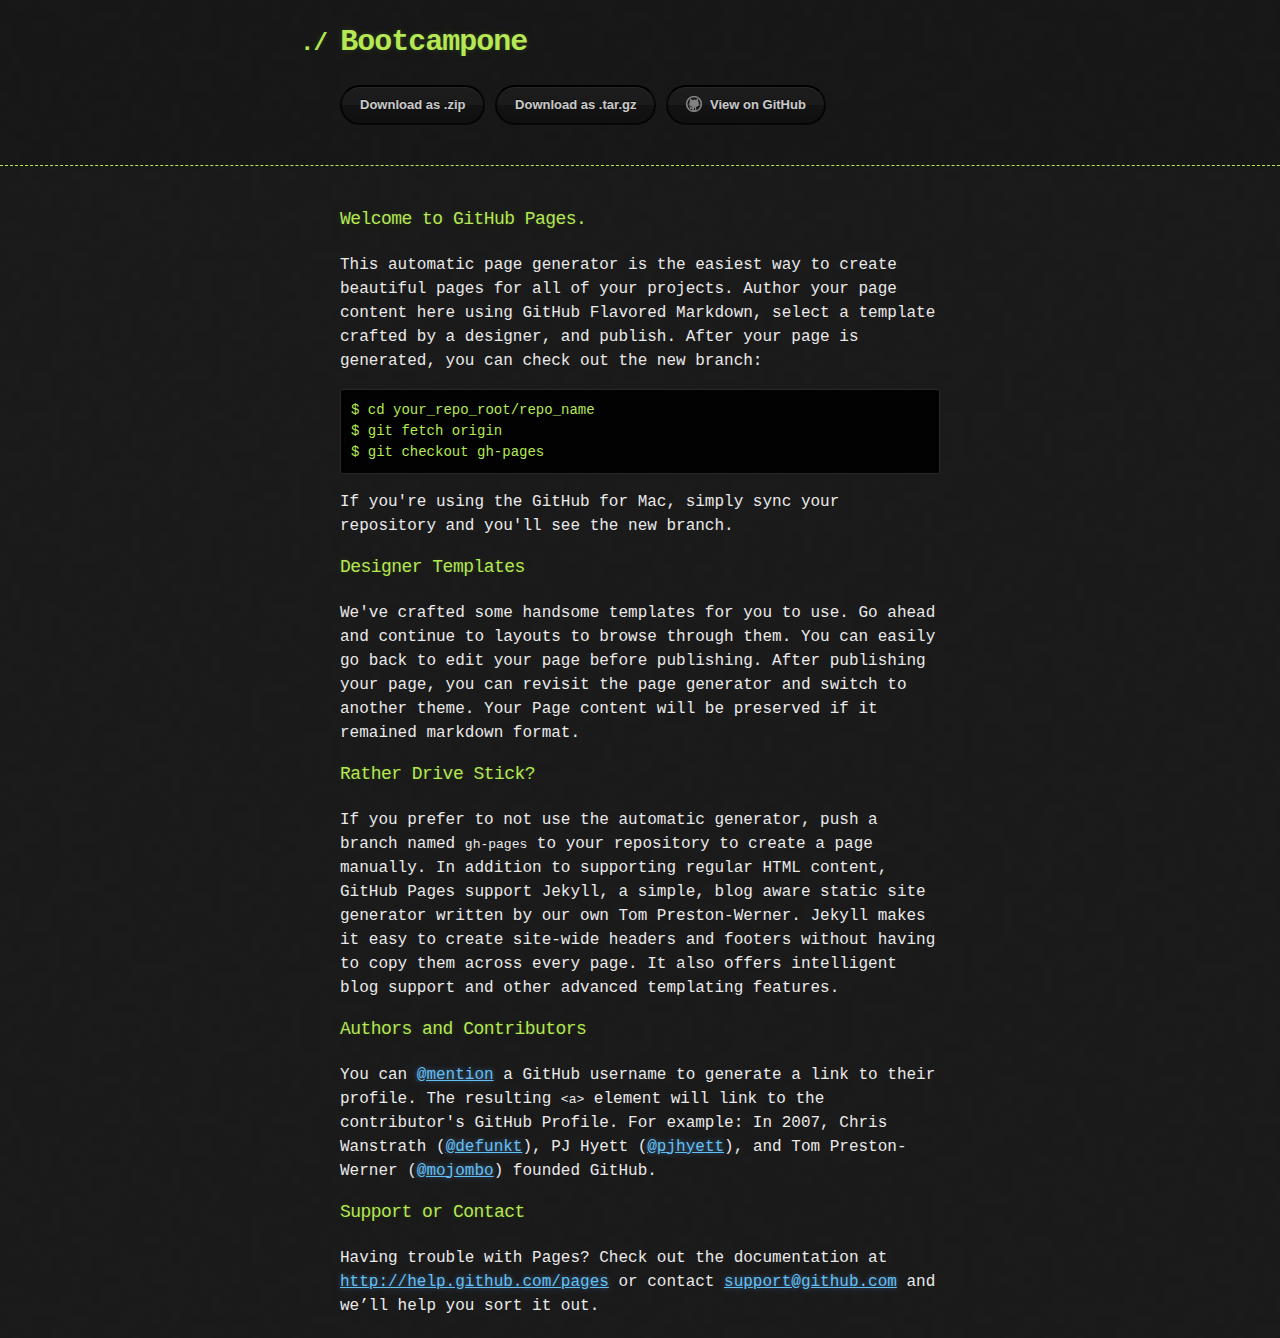
==== index.html @ dd945ce4 "Create gh-pages branch via GitHub" ====
<!DOCTYPE html>
<html>
  <head>
    <meta charset='utf-8'>
    <meta http-equiv="X-UA-Compatible" content="chrome=1">

    <link rel="stylesheet" type="text/css" href="stylesheets/stylesheet.css" media="screen" />
    <link rel="stylesheet" type="text/css" href="stylesheets/pygment_trac.css" media="screen" />
    <link rel="stylesheet" type="text/css" href="stylesheets/print.css" media="print" />

    <title>Bootcampone by dvega776</title>
  </head>

  <body>

    <header>
      <div class="container">
        <h1>Bootcampone</h1>
        <h2></h2>

        <section id="downloads">
          <a href="https://github.com/dvega776/BootCampOne/zipball/master" class="btn">Download as .zip</a>
          <a href="https://github.com/dvega776/BootCampOne/tarball/master" class="btn">Download as .tar.gz</a>
          <a href="https://github.com/dvega776/BootCampOne" class="btn btn-github"><span class="icon"></span>View on GitHub</a>
        </section>
      </div>
    </header>

    <div class="container">
      <section id="main_content">
        <h3>
<a name="welcome-to-github-pages" class="anchor" href="#welcome-to-github-pages"><span class="octicon octicon-link"></span></a>Welcome to GitHub Pages.</h3>

<p>This automatic page generator is the easiest way to create beautiful pages for all of your projects. Author your page content here using GitHub Flavored Markdown, select a template crafted by a designer, and publish. After your page is generated, you can check out the new branch:</p>

<pre><code>$ cd your_repo_root/repo_name
$ git fetch origin
$ git checkout gh-pages
</code></pre>

<p>If you're using the GitHub for Mac, simply sync your repository and you'll see the new branch.</p>

<h3>
<a name="designer-templates" class="anchor" href="#designer-templates"><span class="octicon octicon-link"></span></a>Designer Templates</h3>

<p>We've crafted some handsome templates for you to use. Go ahead and continue to layouts to browse through them. You can easily go back to edit your page before publishing. After publishing your page, you can revisit the page generator and switch to another theme. Your Page content will be preserved if it remained markdown format.</p>

<h3>
<a name="rather-drive-stick" class="anchor" href="#rather-drive-stick"><span class="octicon octicon-link"></span></a>Rather Drive Stick?</h3>

<p>If you prefer to not use the automatic generator, push a branch named <code>gh-pages</code> to your repository to create a page manually. In addition to supporting regular HTML content, GitHub Pages support Jekyll, a simple, blog aware static site generator written by our own Tom Preston-Werner. Jekyll makes it easy to create site-wide headers and footers without having to copy them across every page. It also offers intelligent blog support and other advanced templating features.</p>

<h3>
<a name="authors-and-contributors" class="anchor" href="#authors-and-contributors"><span class="octicon octicon-link"></span></a>Authors and Contributors</h3>

<p>You can <a href="https://github.com/blog/821" class="user-mention">@mention</a> a GitHub username to generate a link to their profile. The resulting <code>&lt;a&gt;</code> element will link to the contributor's GitHub Profile. For example: In 2007, Chris Wanstrath (<a href="https://github.com/defunkt" class="user-mention">@defunkt</a>), PJ Hyett (<a href="https://github.com/pjhyett" class="user-mention">@pjhyett</a>), and Tom Preston-Werner (<a href="https://github.com/mojombo" class="user-mention">@mojombo</a>) founded GitHub.</p>

<h3>
<a name="support-or-contact" class="anchor" href="#support-or-contact"><span class="octicon octicon-link"></span></a>Support or Contact</h3>

<p>Having trouble with Pages? Check out the documentation at <a href="http://help.github.com/pages">http://help.github.com/pages</a> or contact <a href="mailto:support@github.com">support@github.com</a> and we’ll help you sort it out.</p>
      </section>
    </div>

    
  </body>
</html>
---- stylesheets/stylesheet.css ----
body {
  margin: 0;
  padding: 0;
  background: #151515 url("../images/bkg.png") 0 0;
  color: #eaeaea;
  font: 16px;
  line-height: 1.5;
  font-family: Monaco, "Bitstream Vera Sans Mono", "Lucida Console", Terminal, monospace;
}

/* General & 'Reset' Stuff */

.container {
  width: 90%;
  max-width: 600px;
  margin: 0 auto;
}

section {
  display: block;
  margin: 0 0 20px 0;
}

h1, h2, h3, h4, h5, h6 {
  margin: 0 0 20px;
}

li {
  line-height: 1.4 ;
}

/* Header, <header>
   header   - container
   h1       - project name
   h2       - project description
*/

header {
  background: rgba(0, 0, 0, 0.1);
  width: 100%;
  border-bottom: 1px dashed #b5e853;
  padding: 20px 0;
  margin: 0 0 40px 0;
}

header h1 {
  font-size: 30px;
  line-height: 1.5;
  margin: 0 0 0 -40px;
  font-weight: bold;
  font-family: Monaco, "Bitstream Vera Sans Mono", "Lucida Console", Terminal, monospace;
  color: #b5e853;
  text-shadow: 0 1px 1px rgba(0, 0, 0, 0.1),
               0 0 5px rgba(181, 232, 83, 0.1),
               0 0 10px rgba(181, 232, 83, 0.1);
  letter-spacing: -1px;
  -webkit-font-smoothing: antialiased;
}

header h1:before {
  content: "./ ";
  font-size: 24px;
}

header h2 {
  font-size: 18px;
  font-weight: 300;
  color: #666;
}

#downloads .btn {
  display: inline-block;
  text-align: center;
  margin: 0;
}

/* Main Content
*/

#main_content {
  width: 100%;
  -webkit-font-smoothing: antialiased;
}
section img {
  max-width: 100%
}

h1, h2, h3, h4, h5, h6 {
  font-weight: normal;
  font-family: Monaco, "Bitstream Vera Sans Mono", "Lucida Console", Terminal, monospace;
  color: #b5e853;
  letter-spacing: -0.03em;
  text-shadow: 0 1px 1px rgba(0, 0, 0, 0.1),
               0 0 5px rgba(181, 232, 83, 0.1),
               0 0 10px rgba(181, 232, 83, 0.1);
}

#main_content h1 {
  font-size: 30px;
}

#main_content h2 {
  font-size: 24px;
}

#main_content h3 {
  font-size: 18px;
}

#main_content h4 {
  font-size: 14px;
}

#main_content h5 {
  font-size: 12px;
  text-transform: uppercase;
  margin: 0 0 5px 0;
}

#main_content h6 {
  font-size: 12px;
  text-transform: uppercase;
  color: #999;
  margin: 0 0 5px 0;
}

dt {
  font-style: italic;
  font-weight: bold;
}

ul li {
  list-style: none;
}

ul li:before {
  content: ">>";
  font-family: Monaco, "Bitstream Vera Sans Mono", "Lucida Console", Terminal, monospace;
  font-size: 13px;
  color: #b5e853;
  margin-left: -37px;
  margin-right: 21px;
  line-height: 16px;
}

blockquote {
  color: #aaa;
  padding-left: 10px;
  border-left: 1px dotted #666;
}

pre {
  background: rgba(0, 0, 0, 0.9);
  border: 1px solid rgba(255, 255, 255, 0.15);
  padding: 10px;
  font-size: 14px;
  color: #b5e853;
  border-radius: 2px;
  -moz-border-radius: 2px;
  -webkit-border-radius: 2px;
  text-wrap: normal;
  overflow: auto;
  overflow-y: hidden;
}

table {
  width: 100%;
  margin: 0 0 20px 0;
}

th {
  text-align: left;
  border-bottom: 1px dashed #b5e853;
  padding: 5px 10px;
}

td {
  padding: 5px 10px;
}

hr {
  height: 0;
  border: 0;
  border-bottom: 1px dashed #b5e853;
  color: #b5e853;
}

/* Buttons
*/

.btn {
  display: inline-block;
  background: -webkit-linear-gradient(top, rgba(40, 40, 40, 0.3), rgba(35, 35, 35, 0.3) 50%, rgba(10, 10, 10, 0.3) 50%, rgba(0, 0, 0, 0.3));
  padding: 8px 18px;
  border-radius: 50px;
  border: 2px solid rgba(0, 0, 0, 0.7);
  border-bottom: 2px solid rgba(0, 0, 0, 0.7);
  border-top: 2px solid rgba(0, 0, 0, 1);
  color: rgba(255, 255, 255, 0.8);
  font-family: Helvetica, Arial, sans-serif;
  font-weight: bold;
  font-size: 13px;
  text-decoration: none;
  text-shadow: 0 -1px 0 rgba(0, 0, 0, 0.75);
  box-shadow: inset 0 1px 0 rgba(255, 255, 255, 0.05);
}

.btn:hover {
  background: -webkit-linear-gradient(top, rgba(40, 40, 40, 0.6), rgba(35, 35, 35, 0.6) 50%, rgba(10, 10, 10, 0.8) 50%, rgba(0, 0, 0, 0.8));
}

.btn .icon {
  display: inline-block;
  width: 16px;
  height: 16px;
  margin: 1px 8px 0 0;
  float: left;
}

.btn-github .icon {
  opacity: 0.6;
  background: url("../images/blacktocat.png") 0 0 no-repeat;
}

/* Links
   a, a:hover, a:visited
*/

a {
  color: #63c0f5;
  text-shadow: 0 0 5px rgba(104, 182, 255, 0.5);
}

/* Clearfix */

.cf:before, .cf:after {
  content:"";
  display:table;
}

.cf:after {
  clear:both;
}

.cf {
  zoom:1;
}
---- stylesheets/pygment_trac.css ----
.highlight .c { color: #999988; font-style: italic } /* Comment */
.highlight .err { color: #a61717; background-color: #e3d2d2 } /* Error */
.highlight .k { font-weight: bold } /* Keyword */
.highlight .o { font-weight: bold } /* Operator */
.highlight .cm { color: #999988; font-style: italic } /* Comment.Multiline */
.highlight .cp { color: #999999; font-weight: bold } /* Comment.Preproc */
.highlight .c1 { color: #999988; font-style: italic } /* Comment.Single */
.highlight .cs { color: #999999; font-weight: bold; font-style: italic } /* Comment.Special */
.highlight .gd { color: #000000; background-color: #ffdddd } /* Generic.Deleted */
.highlight .gd .x { color: #000000; background-color: #ffaaaa } /* Generic.Deleted.Specific */
.highlight .ge { font-style: italic } /* Generic.Emph */
.highlight .gr { color: #aa0000 } /* Generic.Error */
.highlight .gh { color: #999999 } /* Generic.Heading */
.highlight .gi { color: #000000; background-color: #ddffdd } /* Generic.Inserted */
.highlight .gi .x { color: #000000; background-color: #aaffaa } /* Generic.Inserted.Specific */
.highlight .go { color: #888888 } /* Generic.Output */
.highlight .gp { color: #555555 } /* Generic.Prompt */
.highlight .gs { font-weight: bold } /* Generic.Strong */
.highlight .gu { color: #800080; font-weight: bold; } /* Generic.Subheading */
.highlight .gt { color: #aa0000 } /* Generic.Traceback */
.highlight .kc { font-weight: bold } /* Keyword.Constant */
.highlight .kd { font-weight: bold } /* Keyword.Declaration */
.highlight .kn { font-weight: bold } /* Keyword.Namespace */
.highlight .kp { font-weight: bold } /* Keyword.Pseudo */
.highlight .kr { font-weight: bold } /* Keyword.Reserved */
.highlight .kt { color: #445588; font-weight: bold } /* Keyword.Type */
.highlight .m { color: #009999 } /* Literal.Number */
.highlight .s { color: #d14 } /* Literal.String */
.highlight .na { color: #008080 } /* Name.Attribute */
.highlight .nb { color: #0086B3 } /* Name.Builtin */
.highlight .nc { color: #445588; font-weight: bold } /* Name.Class */
.highlight .no { color: #008080 } /* Name.Constant */
.highlight .ni { color: #800080 } /* Name.Entity */
.highlight .ne { color: #990000; font-weight: bold } /* Name.Exception */
.highlight .nf { color: #990000; font-weight: bold } /* Name.Function */
.highlight .nn { color: #555555 } /* Name.Namespace */
.highlight .nt { color: #CBDFFF } /* Name.Tag */
.highlight .nv { color: #008080 } /* Name.Variable */
.highlight .ow { font-weight: bold } /* Operator.Word */
.highlight .w { color: #bbbbbb } /* Text.Whitespace */
.highlight .mf { color: #009999 } /* Literal.Number.Float */
.highlight .mh { color: #009999 } /* Literal.Number.Hex */
.highlight .mi { color: #009999 } /* Literal.Number.Integer */
.highlight .mo { color: #009999 } /* Literal.Number.Oct */
.highlight .sb { color: #d14 } /* Literal.String.Backtick */
.highlight .sc { color: #d14 } /* Literal.String.Char */
.highlight .sd { color: #d14 } /* Literal.String.Doc */
.highlight .s2 { color: #d14 } /* Literal.String.Double */
.highlight .se { color: #d14 } /* Literal.String.Escape */
.highlight .sh { color: #d14 } /* Literal.String.Heredoc */
.highlight .si { color: #d14 } /* Literal.String.Interpol */
.highlight .sx { color: #d14 } /* Literal.String.Other */
.highlight .sr { color: #009926 } /* Literal.String.Regex */
.highlight .s1 { color: #d14 } /* Literal.String.Single */
.highlight .ss { color: #990073 } /* Literal.String.Symbol */
.highlight .bp { color: #999999 } /* Name.Builtin.Pseudo */
.highlight .vc { color: #008080 } /* Name.Variable.Class */
.highlight .vg { color: #008080 } /* Name.Variable.Global */
.highlight .vi { color: #008080 } /* Name.Variable.Instance */
.highlight .il { color: #009999 } /* Literal.Number.Integer.Long */

.type-csharp .highlight .k { color: #0000FF }
.type-csharp .highlight .kt { color: #0000FF }
.type-csharp .highlight .nf { color: #000000; font-weight: normal }
.type-csharp .highlight .nc { color: #2B91AF }
.type-csharp .highlight .nn { color: #000000 }
.type-csharp .highlight .s { color: #A31515 }
.type-csharp .highlight .sc { color: #A31515 }
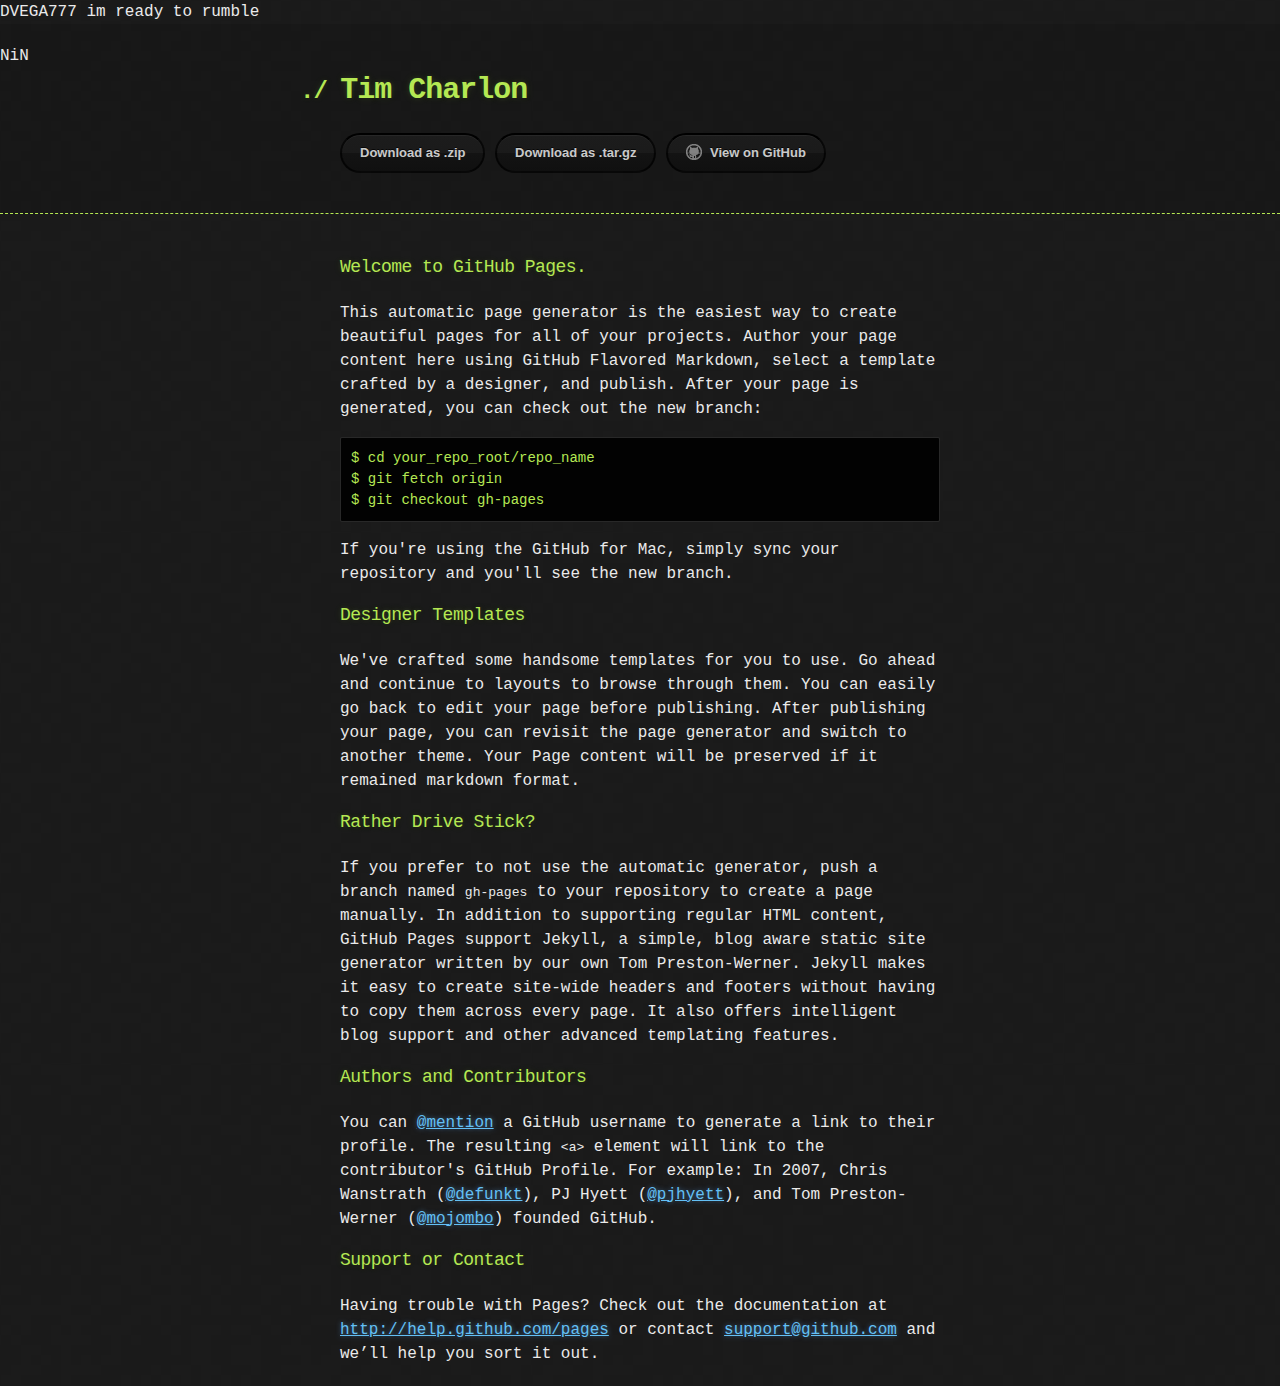
==== commit b0457e31: "made changes" ====
--- a/index.html
+++ b/index.html
@@ -8,14 +8,14 @@
     <link rel="stylesheet" type="text/css" href="stylesheets/pygment_trac.css" media="screen" />
     <link rel="stylesheet" type="text/css" href="stylesheets/print.css" media="print" />
 
-    <title>Bootcampone by dvega776</title>
-  </head>
+    <title>Bootcampone nin by dvega776</title>
+  </head>DVEGA777
 
-  <body>
+  <body>im ready to rumble
 
-    <header>
+    <header> NiN
       <div class="container">
-        <h1>Bootcampone</h1>
+        <h1>Tim Charlon</h1>
         <h2></h2>
 
         <section id="downloads">
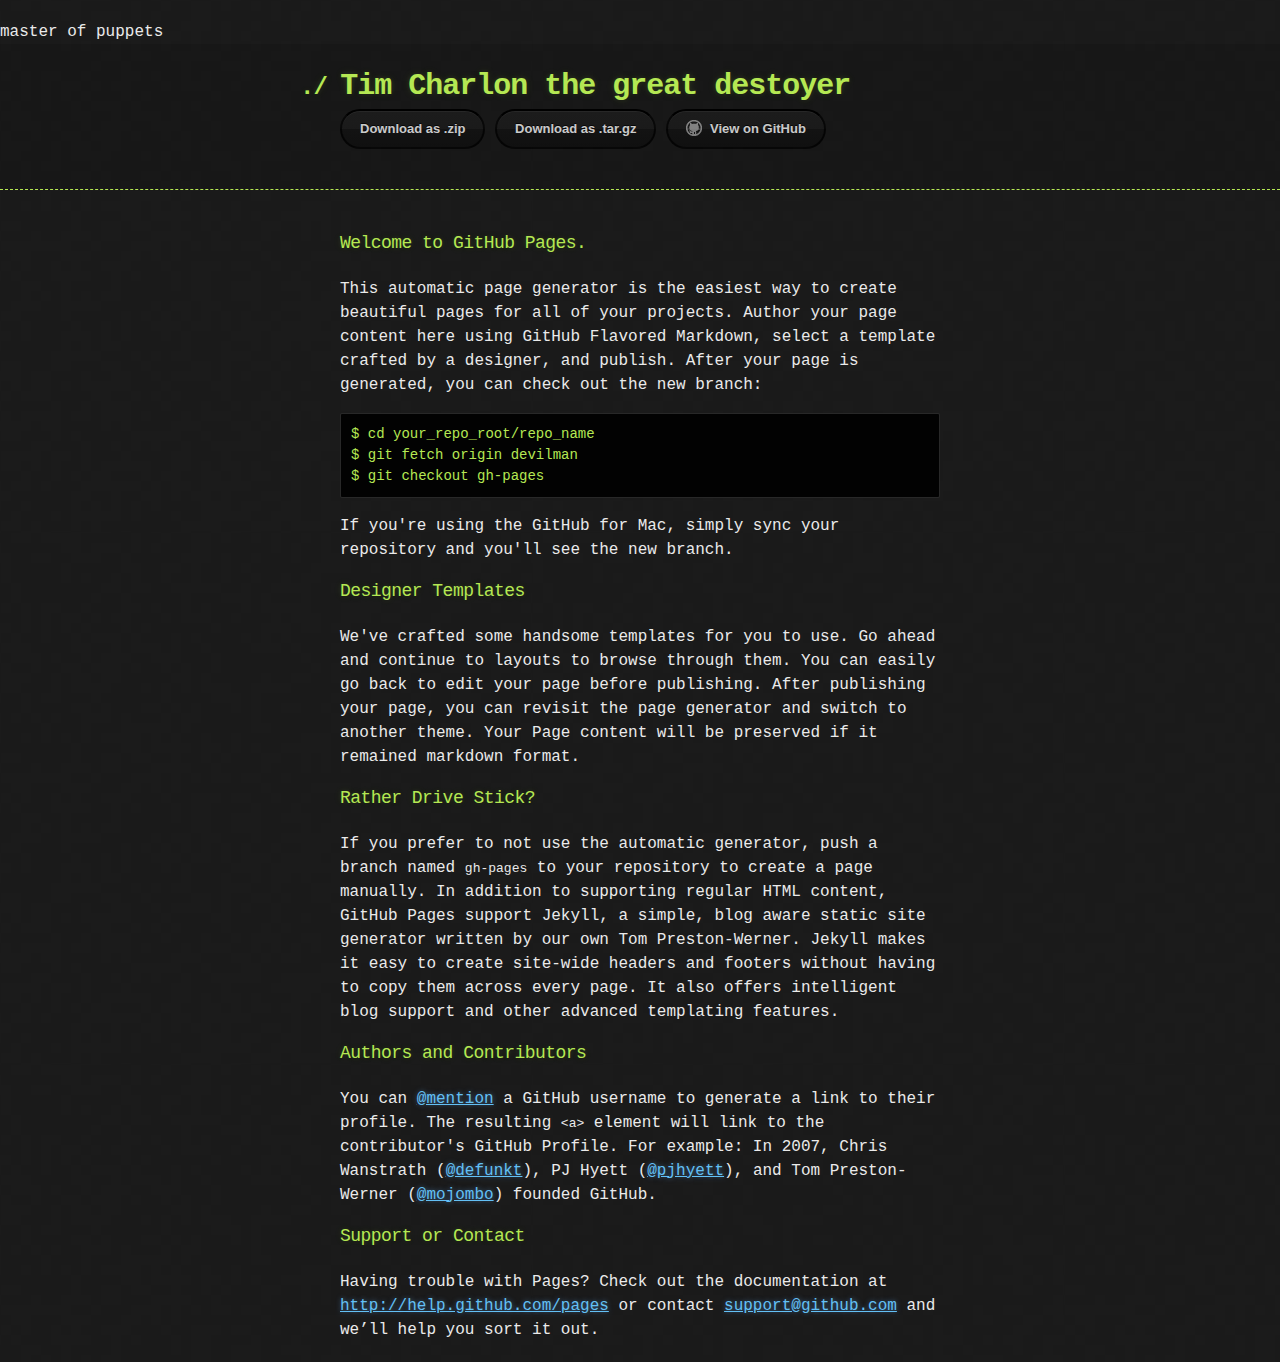
==== commit 50341e0e: "webpage" ====
--- a/index.html
+++ b/index.html
@@ -9,14 +9,14 @@
     <link rel="stylesheet" type="text/css" href="stylesheets/print.css" media="print" />
 
     <title>Bootcampone nin by dvega776</title>
-  </head>DVEGA777
+        <h2></h2> master of puppets
+  </head>
 
-  <body>im ready to rumble
+  <body>
 
-    <header> NiN
+    <header> 
       <div class="container">
-        <h1>Tim Charlon</h1>
-        <h2></h2>
+        <h1>Tim Charlon the great destoyer</h1>
 
         <section id="downloads">
           <a href="https://github.com/dvega776/BootCampOne/zipball/master" class="btn">Download as .zip</a>
@@ -34,7 +34,7 @@
 <p>This automatic page generator is the easiest way to create beautiful pages for all of your projects. Author your page content here using GitHub Flavored Markdown, select a template crafted by a designer, and publish. After your page is generated, you can check out the new branch:</p>
 
 <pre><code>$ cd your_repo_root/repo_name
-$ git fetch origin
+$ git fetch origin devilman
 $ git checkout gh-pages
 </code></pre>
 
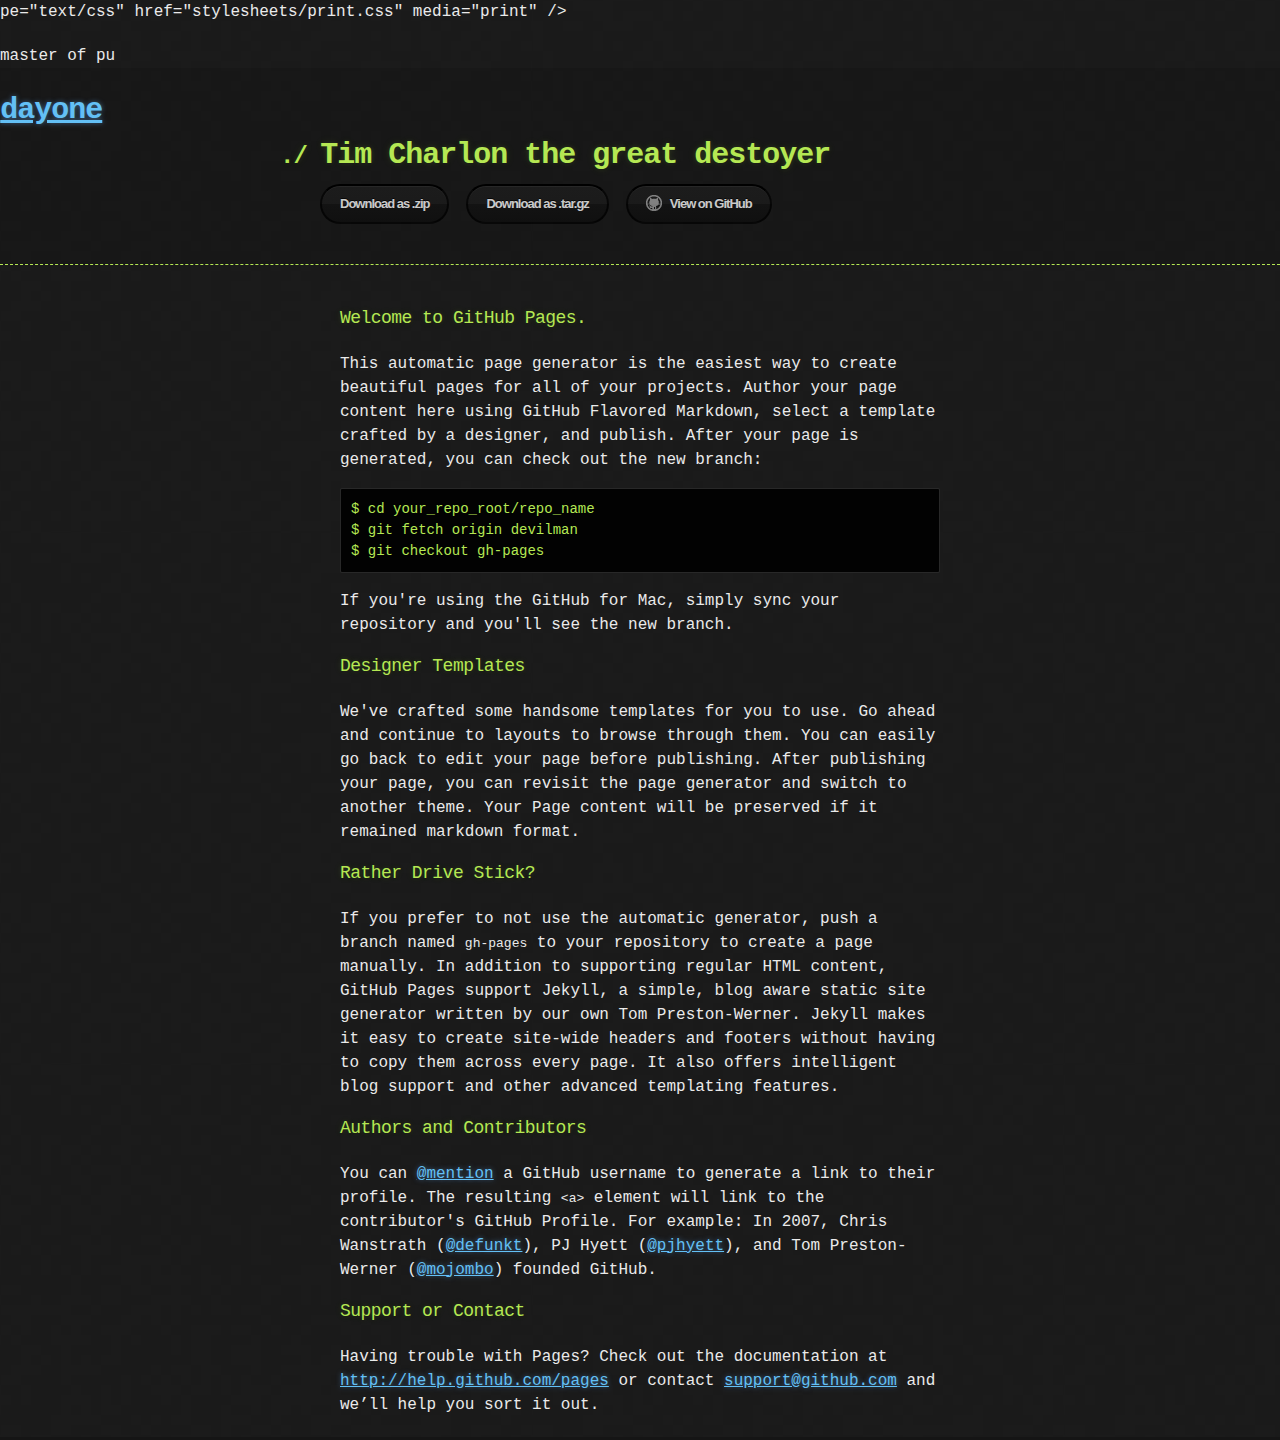
==== commit 623c8531: "add a link" ====
--- a/index.html
+++ b/index.html
@@ -6,20 +6,26 @@
 
     <link rel="stylesheet" type="text/css" href="stylesheets/stylesheet.css" media="screen" />
     <link rel="stylesheet" type="text/css" href="stylesheets/pygment_trac.css" media="screen" />
-    <link rel="stylesheet" type="text/css" href="stylesheets/print.css" media="print" />
+    <link rel="stylesheet" typpets
+
+  </head>pe="text/css" href="stylesheets/print.css" media="print" />
 
     <title>Bootcampone nin by dvega776</title>
-        <h2></h2> master of puppets
-  </head>
+        <h2></h2> master of pu
 
   <body>
+    <header> 
+      <h1>
+        <a href="pages/dayone.html" >dayone</a>
+        
 
-    <header> 
       <div class="container">
+   
         <h1>Tim Charlon the great destoyer</h1>
 
         <section id="downloads">
           <a href="https://github.com/dvega776/BootCampOne/zipball/master" class="btn">Download as .zip</a>
+  
           <a href="https://github.com/dvega776/BootCampOne/tarball/master" class="btn">Download as .tar.gz</a>
           <a href="https://github.com/dvega776/BootCampOne" class="btn btn-github"><span class="icon"></span>View on GitHub</a>
         </section>
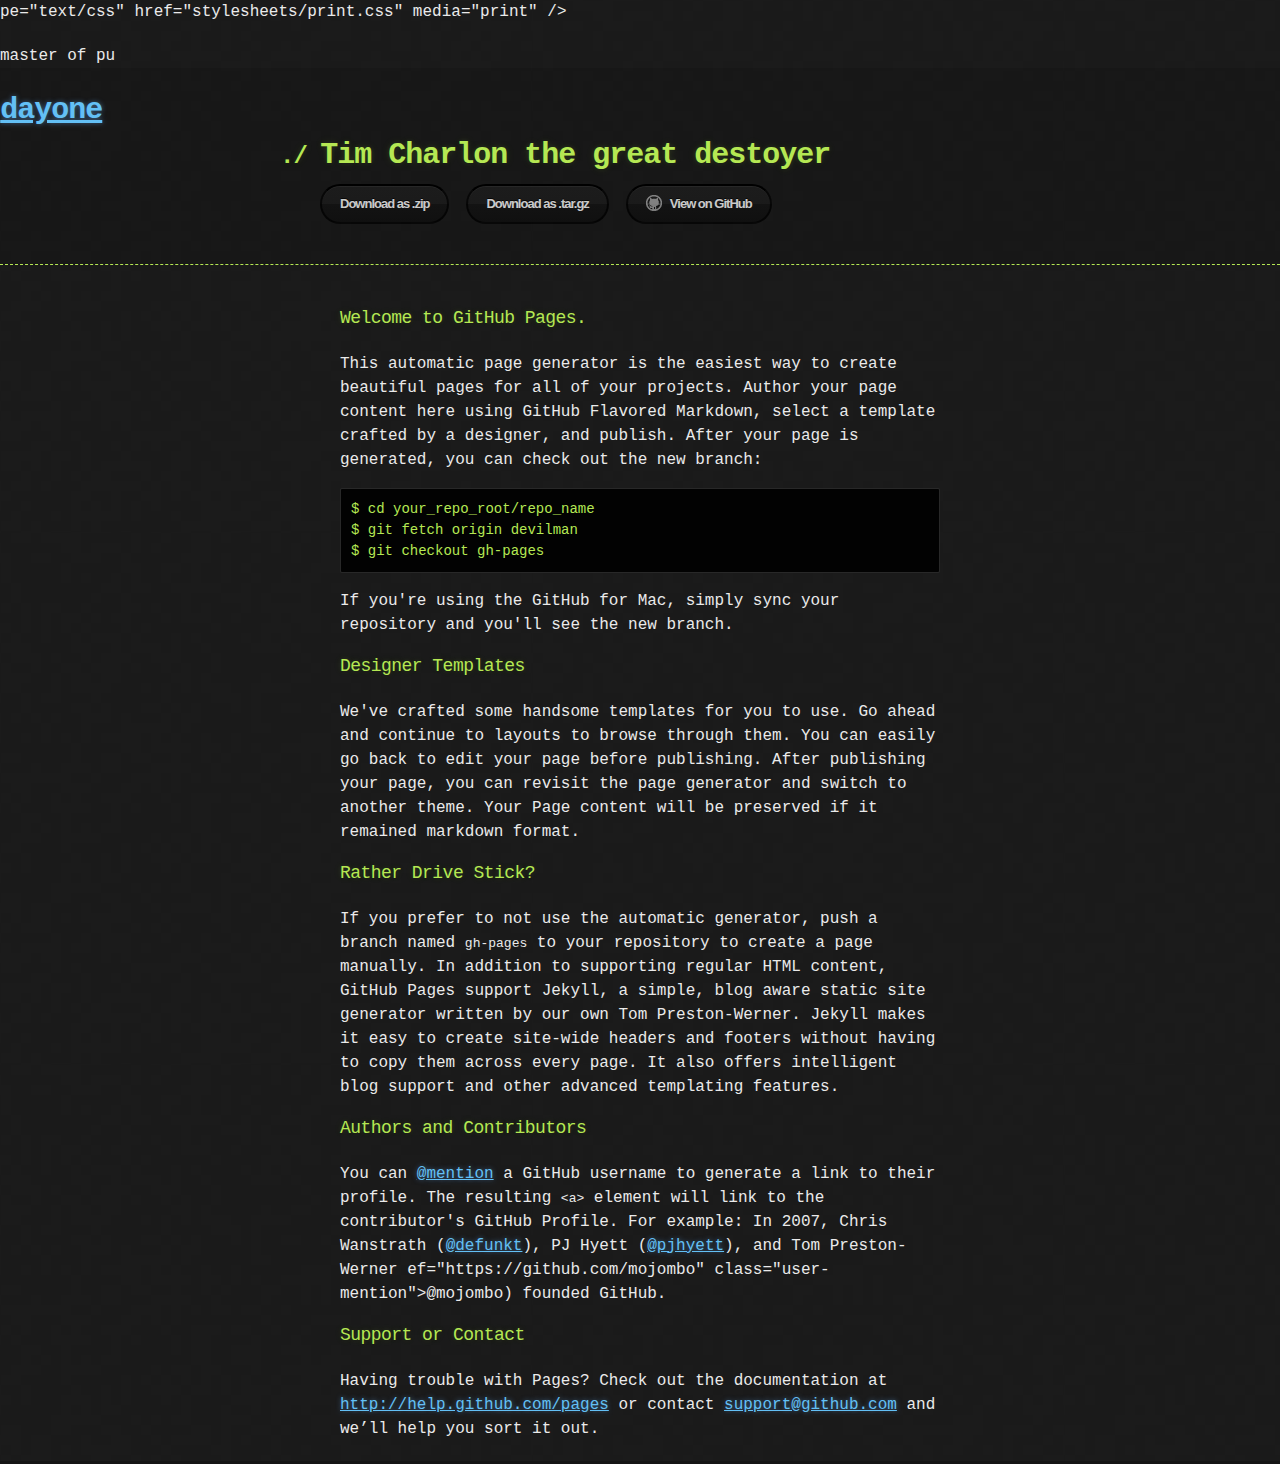
==== commit 3a41c0ce: "indroduction.html" ====
--- a/index.html
+++ b/index.html
@@ -59,7 +59,7 @@
 <h3>
 <a name="authors-and-contributors" class="anchor" href="#authors-and-contributors"><span class="octicon octicon-link"></span></a>Authors and Contributors</h3>
 
-<p>You can <a href="https://github.com/blog/821" class="user-mention">@mention</a> a GitHub username to generate a link to their profile. The resulting <code>&lt;a&gt;</code> element will link to the contributor's GitHub Profile. For example: In 2007, Chris Wanstrath (<a href="https://github.com/defunkt" class="user-mention">@defunkt</a>), PJ Hyett (<a href="https://github.com/pjhyett" class="user-mention">@pjhyett</a>), and Tom Preston-Werner (<a href="https://github.com/mojombo" class="user-mention">@mojombo</a>) founded GitHub.</p>
+<p>You can <a href="https://github.com/blog/821" class="user-mention">@mention</a> a GitHub username to generate a link to their profile. The resulting <code>&lt;a&gt;</code> element will link to the contributor's GitHub Profile. For example: In 2007, Chris Wanstrath (<a href="https://github.com/defunkt" class="user-mention">@defunkt</a>), PJ Hyett (<a href="https://github.com/pjhyett" class="user-mention">@pjhyett</a>), and Tom Preston-Werner ef="https://github.com/mojombo" class="user-mention">@mojombo</a>) founded GitHub.</p>
 
 <h3>
 <a name="support-or-contact" class="anchor" href="#support-or-contact"><span class="octicon octicon-link"></span></a>Support or Contact</h3>
